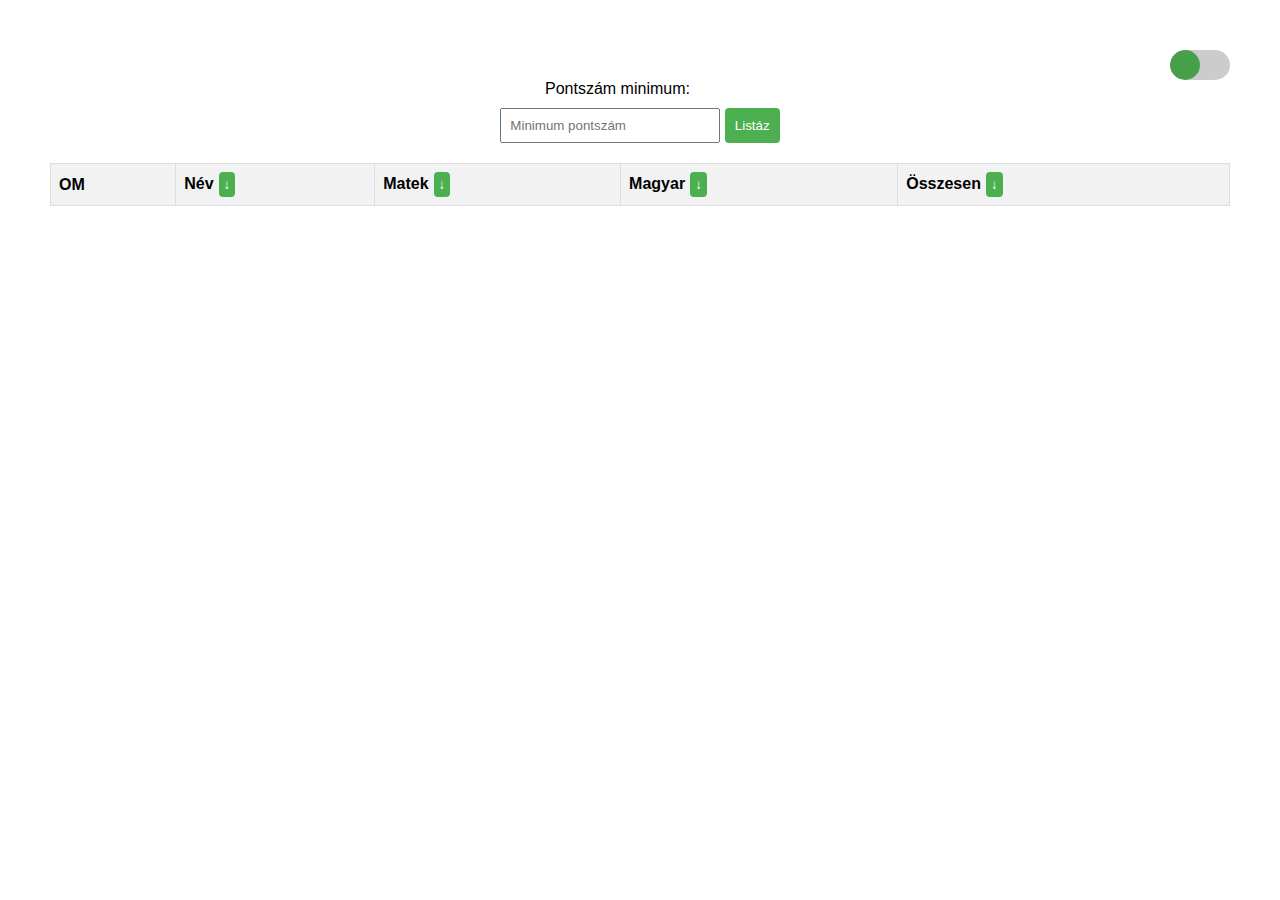
==== jsonkezeleshtml/index.html @ 297ac596 "Add files via upload" ====
<!DOCTYPE html>
<html lang="en">
<head>
    <meta charset="UTF-8">
    <meta name="viewport" content="width=device-width, initial-scale=1.0">
    <title>Document</title>
    <script defer src="script.js"></script>
    <link rel="stylesheet" href="style.css">
</head>
<body>
    <div id="temavaltogato">
        <div class="switch-label">
            <label for="switch"></label>
            <div class="switch-container" onclick="ValtTema()">
                <div class="switch"></div>
            </div>
        </div>
    </div>
    <form>
        <label for="minimumPontszam">Pontszám minimum:</label>
        <input type="text" id="minimumPontszam" name="minimumPontszam" placeholder="Minimum pontszám" required>
        <button type="button" onclick="Listaz()">Listáz</button>
    </form>

    <table id="pontszamTabla">
        <thead>
            <tr>
                <th>OM</th>
                <th>Név<button id="rendezesnev" class="rendezes">↓</button></th>
                <th>Matek<button id="rendezesmatek" class="rendezes">↓</button></th>
                <th>Magyar<button id="rendezesmagyar" class="rendezes">↓</button></th>
                <th>Összesen<button id="rendezesosszesen" class="rendezes">↓</button></th>
            </tr>
        </thead>
        <tbody id="pontszamTartalom">
           
        </tbody>
    </table>
    
</body>
</html>
---- jsonkezeleshtml/style.css ----
table {
    width: 100%;
    border-collapse: collapse;
    margin-top: 20px;
}
th, td {
    border: 1px solid #dddddd;
    text-align: left;
    padding: 8px;
}
th {
    background-color: #f2f2f2;
}

body {
    font-family: Arial, sans-serif;
    text-align: center;
    margin: 50px;
}
label {
    display: block;
    margin-bottom: 10px;
    margin-right: 45px;
    align-items: left;
}
input { 
    padding: 8px;
    width: 200px;
}
button {
    padding: 10px;
    background-color: #4CAF50;
    color: white;
    border: none;
    border-radius: 4px;
    cursor: pointer;
}
button:hover {
    background-color: #45a049;
}

.rendezes {
    padding: 5px;
    background-color: #4CAF50;
    color: white;
    border-radius: 4px;
    cursor: pointer;
    margin-left: 5px;
}





.switch-container {
    position: relative;
    width: 60px;
    height: 30px;
    background-color: #ccc;
    border-radius: 15px;
    overflow: hidden;
}

.switch {
    position: absolute;
    top: 0;
    left: 0;
    width: 50%;
    height: 100%;
    background-color: #45a049;
    border-radius: 15px;
    transition: transform 0.3s ease-in-out;
}

.switch-label {
    display: flex;
    align-items: center;
    justify-content: space-between;
    margin-top: 10px;
}
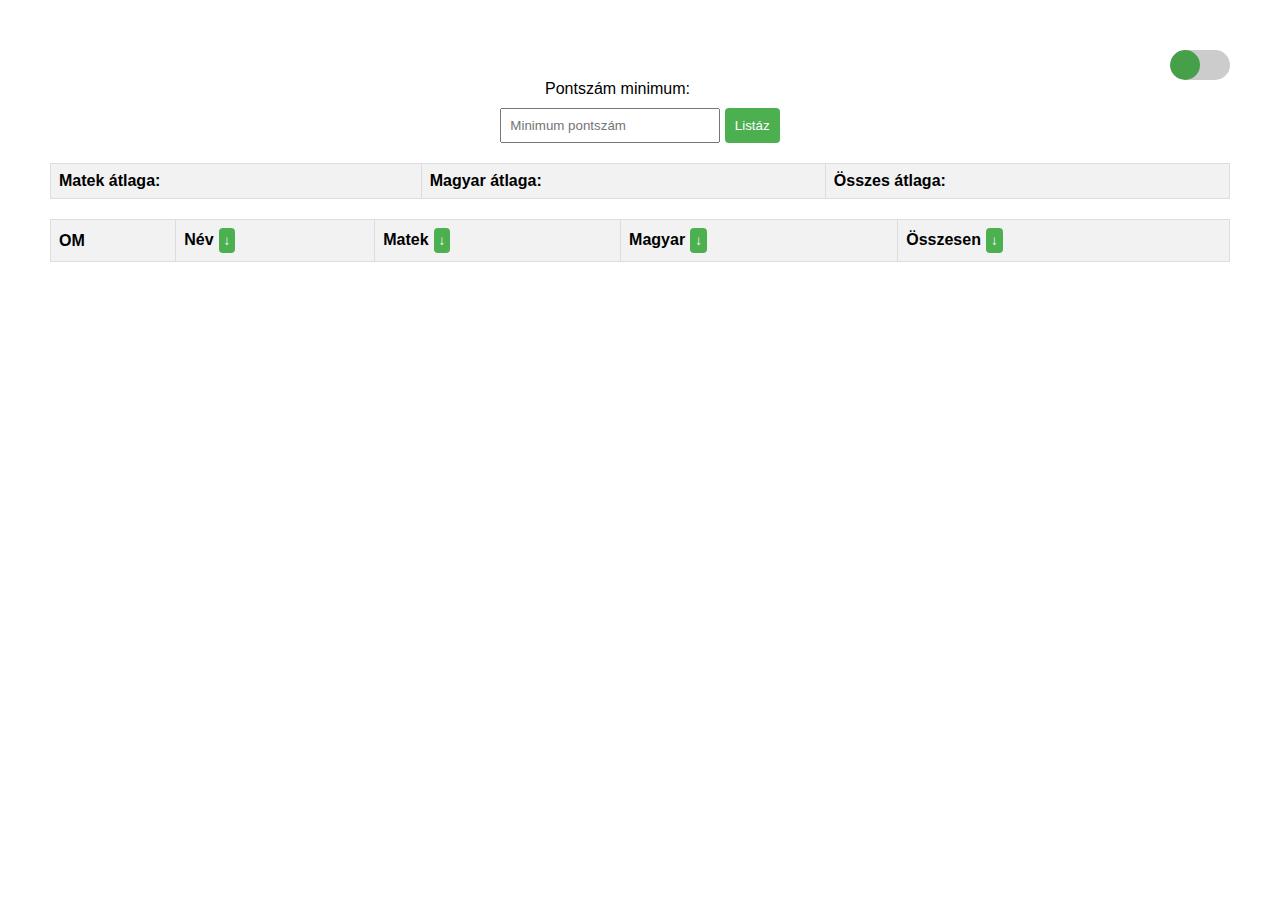
==== commit 7178f87d: "Update index.html" ====
--- a/jsonkezeleshtml/index.html
+++ b/jsonkezeleshtml/index.html
@@ -22,6 +22,16 @@
         <button type="button" onclick="Listaz()">Listáz</button>
     </form>
 
+
+    <table>
+        <thead>
+            <tr>
+                <th id="matekatlag">Matek átlaga:</th>
+                <th id="magyaratlag">Magyar átlaga:</th>
+                <th id="osszesatlag">Összes átlaga:</th>
+            </tr>
+        </thead>
+    </table>
     <table id="pontszamTabla">
         <thead>
             <tr>
@@ -38,4 +48,4 @@
     </table>
     
 </body>
-</html>+</html>
